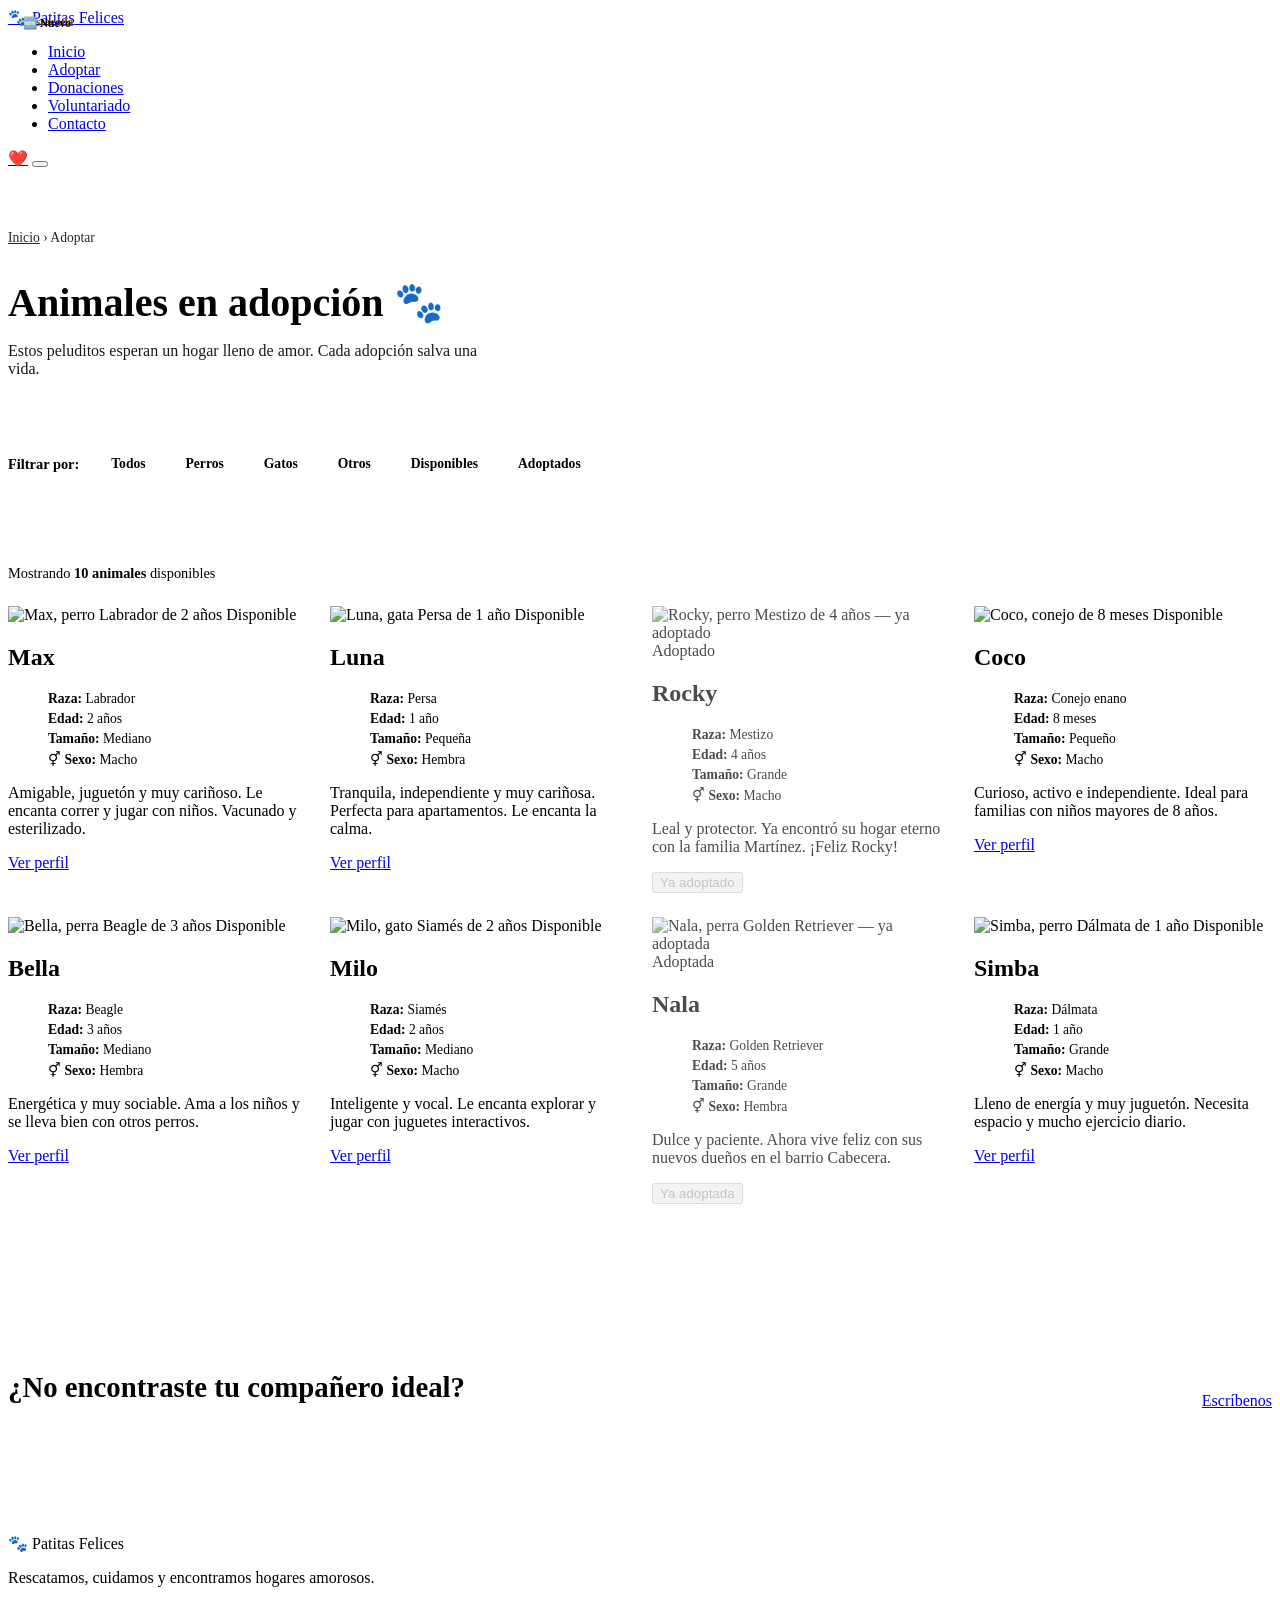
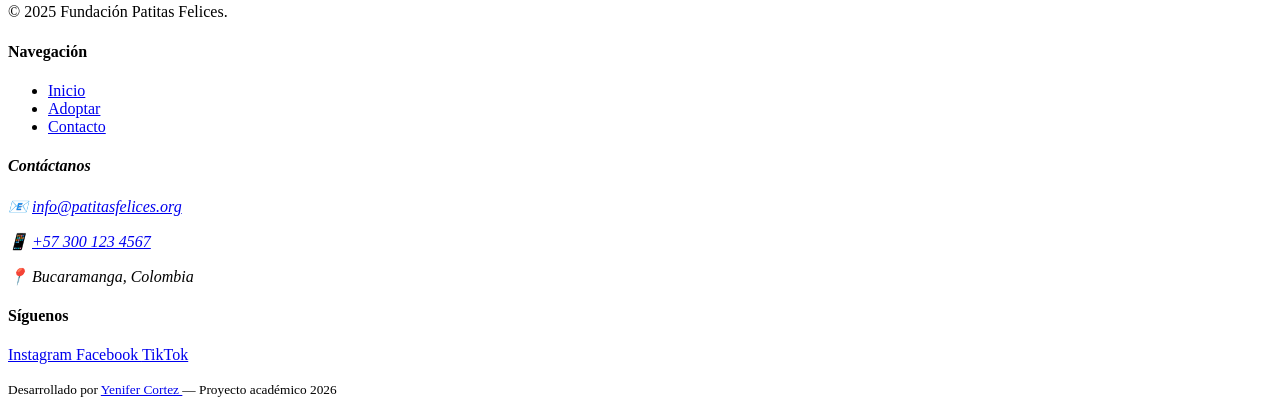
==== adoptar.html @ e4118180 "feat: Se arreglo el problema con responsive, se creo la carpeta de estilos adoptar y se añadieron nu" ====
<!DOCTYPE html>
<html lang="es">
<head>
  <meta charset="UTF-8">
  <meta name="viewport" content="width=device-width, initial-scale=1.0">
  <meta name="description" content="Animales en adopción — Fundación Patitas Felices">
  <title>Adoptar | Patitas Felices 🐾</title>

  <link rel="preconnect" href="https://fonts.googleapis.com">
  <link href="https://fonts.googleapis.com/css2?family=Fredoka+One&family=Nunito:wght@400;600;700&display=swap" rel="stylesheet">
  <link rel="stylesheet" href="css/style.css">
  <link rel="stylesheet" href="css/responsive.css">
  <link rel="stylesheet" href="CSS/style_adoptar.css">
</head>

<body>

  <header class="site-header">
    <nav class="navbar">
      <a href="index.html" class="nav-logo">🐾 <span>Patitas</span> Felices</a>

      <ul class="nav-menu">
        <li><a href="index.html"    class="nav-link">Inicio</a></li>
        <li><a href="adoptar.html"  class="nav-link active">Adoptar</a></li>
        <li><a href="#donaciones"   class="nav-link">Donaciones</a></li>
        <li><a href="#voluntariado" class="nav-link">Voluntariado</a></li>
        <li><a href="contacto.html" class="nav-link">Contacto</a></li>
      </ul>

      <a href="contacto.html" class="btn btn-nav">❤️</a>

      <button class="hamburger" aria-label="Abrir menú">
        <span></span>
        <span></span>
        <span></span>
      </button>
    </nav>
  </header>


  <main>

    <section class="pagina-banner">
      <div class="container">
        <p class="banner-ruta">
          <a href="index.html">Inicio</a>
          <span> › </span>
          <span>Adoptar</span>
        </p>
        <h1 class="banner-titulo">Animales en adopción 🐾</h1>
        <p class="banner-subtitulo">
          Estos peluditos esperan un hogar lleno de amor.
          Cada adopción salva una vida.
        </p>
      </div>
    </section>

    <section class="filtros-seccion">
      <div class="container">
        <div class="filtros-grupo">
          <span class="filtros-label">Filtrar por:</span>

          <div class="filtros-botones">
            <button class="filtro-btn filtro-activo">Todos</button>
            <button class="filtro-btn">Perros</button>
            <button class="filtro-btn">Gatos</button>
            <button class="filtro-btn">Otros</button>
            <button class="filtro-btn">Disponibles</button>
            <button class="filtro-btn">Adoptados</button>
          </div>
        </div>
      </div>
    </section>


    <section class="catalogo-seccion">
      <div class="container">

        <p class="catalogo-total">
          Mostrando <strong>10 animales</strong> disponibles
        </p>

        <div class="catalogo-grid">

          
          <article class="animal-card">
            <div class="animal-imagen">
              <img src="../patitas-felices-web/img/labrador.webp" alt="Max, perro Labrador de 2 años">
              <span class="animal-estado disponible">Disponible</span>
            </div>
            <div class="animal-info">
              <h2 class="animal-nombre">Max</h2>
             
              <ul class="animal-detalles">
                <li><strong>Raza:</strong> Labrador</li>
                <li><strong>Edad:</strong> 2 años</li>
                <li><strong>Tamaño:</strong> Mediano</li>
                <li>⚥  <strong>Sexo:</strong> Macho</li>
              </ul>
              <p class="animal-desc">
                Amigable, juguetón y muy cariñoso. Le encanta correr
                y jugar con niños. Vacunado y esterilizado.
              </p>
              <a href="perfil-animal.html" class="btn btn-primario btn-pequeno">
                Ver perfil
              </a>
            </div>
          </article>


          
          <article class="animal-card">
            <div class="animal-imagen">
              <img src="../patitas-felices-web/img/gata persa.jpeg" alt="Luna, gata Persa de 1 año">
              <span class="animal-estado disponible">Disponible</span>
            </div>
            <div class="animal-info">
              <h2 class="animal-nombre">Luna</h2>
              <ul class="animal-detalles">
                <li><strong>Raza:</strong> Persa</li>
                <li><strong>Edad:</strong> 1 año</li>
                <li><strong>Tamaño:</strong> Pequeña</li>
                <li>⚥  <strong>Sexo:</strong> Hembra</li>
              </ul>
              <p class="animal-desc">
                Tranquila, independiente y muy cariñosa.
                Perfecta para apartamentos. Le encanta la calma.
              </p>
              <a href="perfil-animal.html" class="btn btn-primario btn-pequeno">
                Ver perfil
              </a>
            </div>
          </article>


          
          <article class="animal-card animal-card--adoptado">
            <div class="animal-imagen">
              <img src="../patitas-felices-web/img/perrom.avif" alt="Rocky, perro Mestizo de 4 años — ya adoptado">
              <span class="animal-estado adoptado">Adoptado</span>
            </div>
            <div class="animal-info">
              <h2 class="animal-nombre">Rocky</h2>
              <ul class="animal-detalles">
                <li><strong>Raza:</strong> Mestizo</li>
                <li><strong>Edad:</strong> 4 años</li>
                <li><strong>Tamaño:</strong> Grande</li>
                <li>⚥  <strong>Sexo:</strong> Macho</li>
              </ul>
              <p class="animal-desc">
                Leal y protector. Ya encontró su hogar eterno
                con la familia Martínez. ¡Feliz Rocky! 
              </p>
              <button class="btn btn-gris btn-pequeno" disabled>
                Ya adoptado
              </button>
            </div>
          </article>

          <article class="animal-card">
            <div class="animal-imagen">
              <img src="../patitas-felices-web/img/conejo.jpeg" alt="Coco, conejo de 8 meses">
              <span class="animal-estado disponible">Disponible</span>
            </div>
            <div class="animal-info">
              <h2 class="animal-nombre">Coco</h2>
              <ul class="animal-detalles">
                <li><strong>Raza:</strong> Conejo enano</li>
                <li><strong>Edad:</strong> 8 meses</li>
                <li><strong>Tamaño:</strong> Pequeño</li>
                <li>⚥  <strong>Sexo:</strong> Macho</li>
              </ul>
              <p class="animal-desc">
                Curioso, activo e independiente.
                Ideal para familias con niños mayores de 8 años.
              </p>
              <a href="perfil-animal.html" class="btn btn-primario btn-pequeno">
                Ver perfil
              </a>
            </div>
          </article>


          <article class="animal-card">
            <div class="animal-imagen">
              <img src="../patitas-felices-web/img/bella.jpeg" alt="Bella, perra Beagle de 3 años">
              <span class="animal-estado disponible">Disponible</span>
              <span class="animal-badge">Destacada</span>

            </div>
            <div class="animal-info">
              <h2 class="animal-nombre">Bella</h2>
              <ul class="animal-detalles">
                <li><strong>Raza:</strong> Beagle</li>
                <li><strong>Edad:</strong> 3 años</li>
                <li><strong>Tamaño:</strong> Mediano</li>
                <li>⚥  <strong>Sexo:</strong> Hembra</li>
              </ul>
              <p class="animal-desc">
                Energética y muy sociable. Ama a los niños
                y se lleva bien con otros perros.
              </p>
              <a href="perfil-animal.html" class="btn btn-primario btn-pequeno">
                Ver perfil
              </a>
            </div>
          </article>

          <article class="animal-card">
            <div class="animal-imagen">
              <img src="../patitas-felices-web/img/siames.jpeg" alt="Milo, gato Siamés de 2 años">
              <span class="animal-estado disponible">Disponible</span>
            </div>
            <div class="animal-info">
              <h2 class="animal-nombre">Milo</h2>
              <ul class="animal-detalles">
                <li><strong>Raza:</strong> Siamés</li>
                <li><strong>Edad:</strong> 2 años</li>
                <li><strong>Tamaño:</strong> Mediano</li>
                <li>⚥  <strong>Sexo:</strong> Macho</li>
              </ul>
              <p class="animal-desc">
                Inteligente y vocal. Le encanta explorar
                y jugar con juguetes interactivos.
              </p>
              <a href="perfil-animal.html" class="btn btn-primario btn-pequeno">
                Ver perfil
              </a>
            </div>
          </article>


          <article class="animal-card animal-card--adoptado">
            <div class="animal-imagen">
              <img src="../patitas-felices-web/img/retriver.jpg" alt="Nala, perra Golden Retriever — ya adoptada">
              <span class="animal-estado adoptado">Adoptada</span>
            </div>
            <div class="animal-info">
              <h2 class="animal-nombre">Nala</h2>
              <ul class="animal-detalles">
                <li><strong>Raza:</strong> Golden Retriever</li>
                <li><strong>Edad:</strong> 5 años</li>
                <li><strong>Tamaño:</strong> Grande</li>
                <li>⚥  <strong>Sexo:</strong> Hembra</li>
              </ul>
              <p class="animal-desc">
                Dulce y paciente. Ahora vive feliz con
                sus nuevos dueños en el barrio Cabecera. 
              </p>
              <button class="btn btn-gris btn-pequeno" disabled>
                Ya adoptada
              </button>
            </div>
          </article>


          <!-- ========== TARJETA 8 ========== -->
          <article class="animal-card">
            <div class="animal-imagen">
              <img src="../patitas-felices-web/img/dalmata.jpg" alt="Simba, perro Dálmata de 1 año">
              <span class="animal-estado disponible">Disponible</span>
              <span class="animal-badge nuevo">🆕 Nuevo</span>
            </div>
            <div class="animal-info">
              <h2 class="animal-nombre">Simba</h2>
              <ul class="animal-detalles">
                <li><strong>Raza:</strong> Dálmata</li>
                <li><strong>Edad:</strong> 1 año</li>
                <li><strong>Tamaño:</strong> Grande</li>
                <li>⚥ <strong>Sexo:</strong> Macho</li>
              </ul>
              <p class="animal-desc">
                Lleno de energía y muy juguetón.
                Necesita espacio y mucho ejercicio diario.
              </p>
              <a href="perfil-animal.html" class="btn btn-primario btn-pequeno">
                Ver perfil
              </a>
            </div>
          </article>

        </div>
   

      </div>
    </section>

    <!--Seccion llamada a la accion-->
    <section class="adoptar-cta">
      <div class="container">
        <div class="cta-contenido">
          <div class="cta-texto">
            <h2>¿No encontraste tu compañero ideal?</h2>
            <p>Cuéntanos qué tipo de animal buscas y
               te avisamos cuando llegue uno que encaje.</p>
          </div>
          <a href="contacto.html" class="btn btn-primario btn-grande">
            Escríbenos
          </a>
        </div>
      </div>
    </section>

  </main>


  <footer class="site-footer">
    <div class="container">

      <div class="footer-grid">

        <div class="footer-marca">
          <p class="footer-logo">🐾 Patitas Felices</p>
          <p>Rescatamos, cuidamos y encontramos hogares amorosos.</p>
          <p class="footer-copy">
            © <time datetime="2025">2025</time> Fundación Patitas Felices.
          </p>
        </div>

        <nav aria-label="Navegación del footer">
          <h4>Navegación</h4>
          <ul>
            <li><a href="index.html">Inicio</a></li>
            <li><a href="adoptar.html">Adoptar</a></li>
            <li><a href="contacto.html">Contacto</a></li>
          </ul>
        </nav>

        <address>
          <h4>Contáctanos</h4>
          <p>📧 <a href="mailto:info@patitasfelices.org">
               info@patitasfelices.org</a></p>
          <p>📱 <a href="tel:+573001234567">+57 300 123 4567</a></p>
          <p>📍 Bucaramanga, Colombia</p>
        </address>

        <div class="footer-redes">
          <h4>Síguenos</h4>
          <a href="#" class="red-social" aria-label="Instagram">
            Instagram
          </a>
          <a href="#" class="red-social" aria-label="Facebook">
            Facebook
          </a>
          <a href="#" class="red-social" aria-label="TikTok">
            TikTok
          </a>
        </div>

      </div>

      <div class="footer-bottom">
        <p>
          <small>
            Desarrollado por
            <a href="https://github.com/yenico623"
               target="_blank"
               rel="noopener noreferrer">
              Yenifer Cortez
            </a>
            — Proyecto académico 2026
          </small>
        </p>
      </div>

    </div>
  </footer>

</body>
</html>
---- CSS/style_adoptar.css ----
/* ESTILOS EXCLUSIVOS DE adoptar.html*/

.pagina-banner {
  background-color: var(--naranja);
  padding: 3rem 0 2rem;
  color: var(--blanco);
}

.banner-ruta {
  font-size: 0.85rem;
  margin-bottom: 0.8rem;
  opacity: 0.85;
}

.banner-ruta a {
  color: var(--blanco);
  text-decoration: underline;
}

.banner-titulo {
  font-family: var(--fuente-titulo);
  font-size: 2.5rem;
  margin-bottom: 0.5rem;
}

.banner-subtitulo {
  font-size: 1rem;
  opacity: 0.9;
  max-width: 500px;
}


/* Filtros visuales */
.filtros-seccion {
  padding: 1.5rem 0;
  background-color: var(--blanco);
  border-bottom: 2px solid var(--borde);
  position: sticky;
  top: 65px;

  z-index: 50;
}

.filtros-grupo {
  display: flex;
  align-items: center;
  gap: 1rem;
  flex-wrap: wrap;
}

.filtros-label {
  font-weight: 700;
  font-size: 0.9rem;
  color: var(--texto-suave);
  white-space: nowrap;
}

.filtros-botones {
  display: flex;
  gap: 0.5rem;
  flex-wrap: wrap;
}

.filtro-btn {
  padding: 0.4rem 1rem;
  border-radius: 50px;
  border: 2px solid var(--borde);
  background-color: var(--blanco);
  color: var(--texto);
  font-family: var(--fuente-texto);
  font-size: 0.85rem;
  font-weight: 600;
  cursor: pointer;
  transition: all 0.2s;
}

.filtro-btn:hover {
  border-color: var(--naranja);
  color: var(--naranja);
}

.filtro-activo {
  background-color: var(--naranja);
  color: var(--blanco);
  border-color: var(--naranja);
}


/* Catálogo */
.catalogo-seccion {
  padding: 3rem 0 5rem;
  background-color: var(--fondo);
}

.catalogo-total {
  font-size: 0.9rem;
  color: var(--texto-suave);
  margin-bottom: 1.5rem;
}

.catalogo-grid {
  display: grid;
  grid-template-columns: repeat(auto-fit, minmax(260px, 1fr));
  gap: 1.5rem;
}

.animal-badge {
  position: absolute;
  top: 0.8rem;
  left: 0.8rem;
  background-color: var(--amarillo);
  color: #7a5c00;
  padding: 3px 10px;
  border-radius: 50px;
  font-size: 0.72rem;
  font-weight: 700;
}

.animal-badge.nuevo {
  background-color: var(--verde);
  color: var(--blanco);
}

.animal-card--adoptado {
  opacity: 0.7;
  filter: grayscale(30%);
  
}

.animal-detalles {
  list-style: none;
  display: flex;
  flex-direction: column;
  gap: 4px;
  margin-bottom: 0.8rem;
  font-size: 0.85rem;
  color: var(--texto-suave);
}


.adoptar-cta {
  padding: 4rem 0;
  background-color: var(--verde);
}

.cta-contenido {
  display: flex;
  justify-content: space-between;
  align-items: center;
  gap: 2rem;
  flex-wrap: wrap;
}

.cta-texto h2 {
  font-family: var(--fuente-titulo);
  font-size: 1.8rem;
  color: var(--blanco);
  margin-bottom: 0.5rem;
}

.cta-texto p {
  color: rgba(255,255,255,0.85);
}
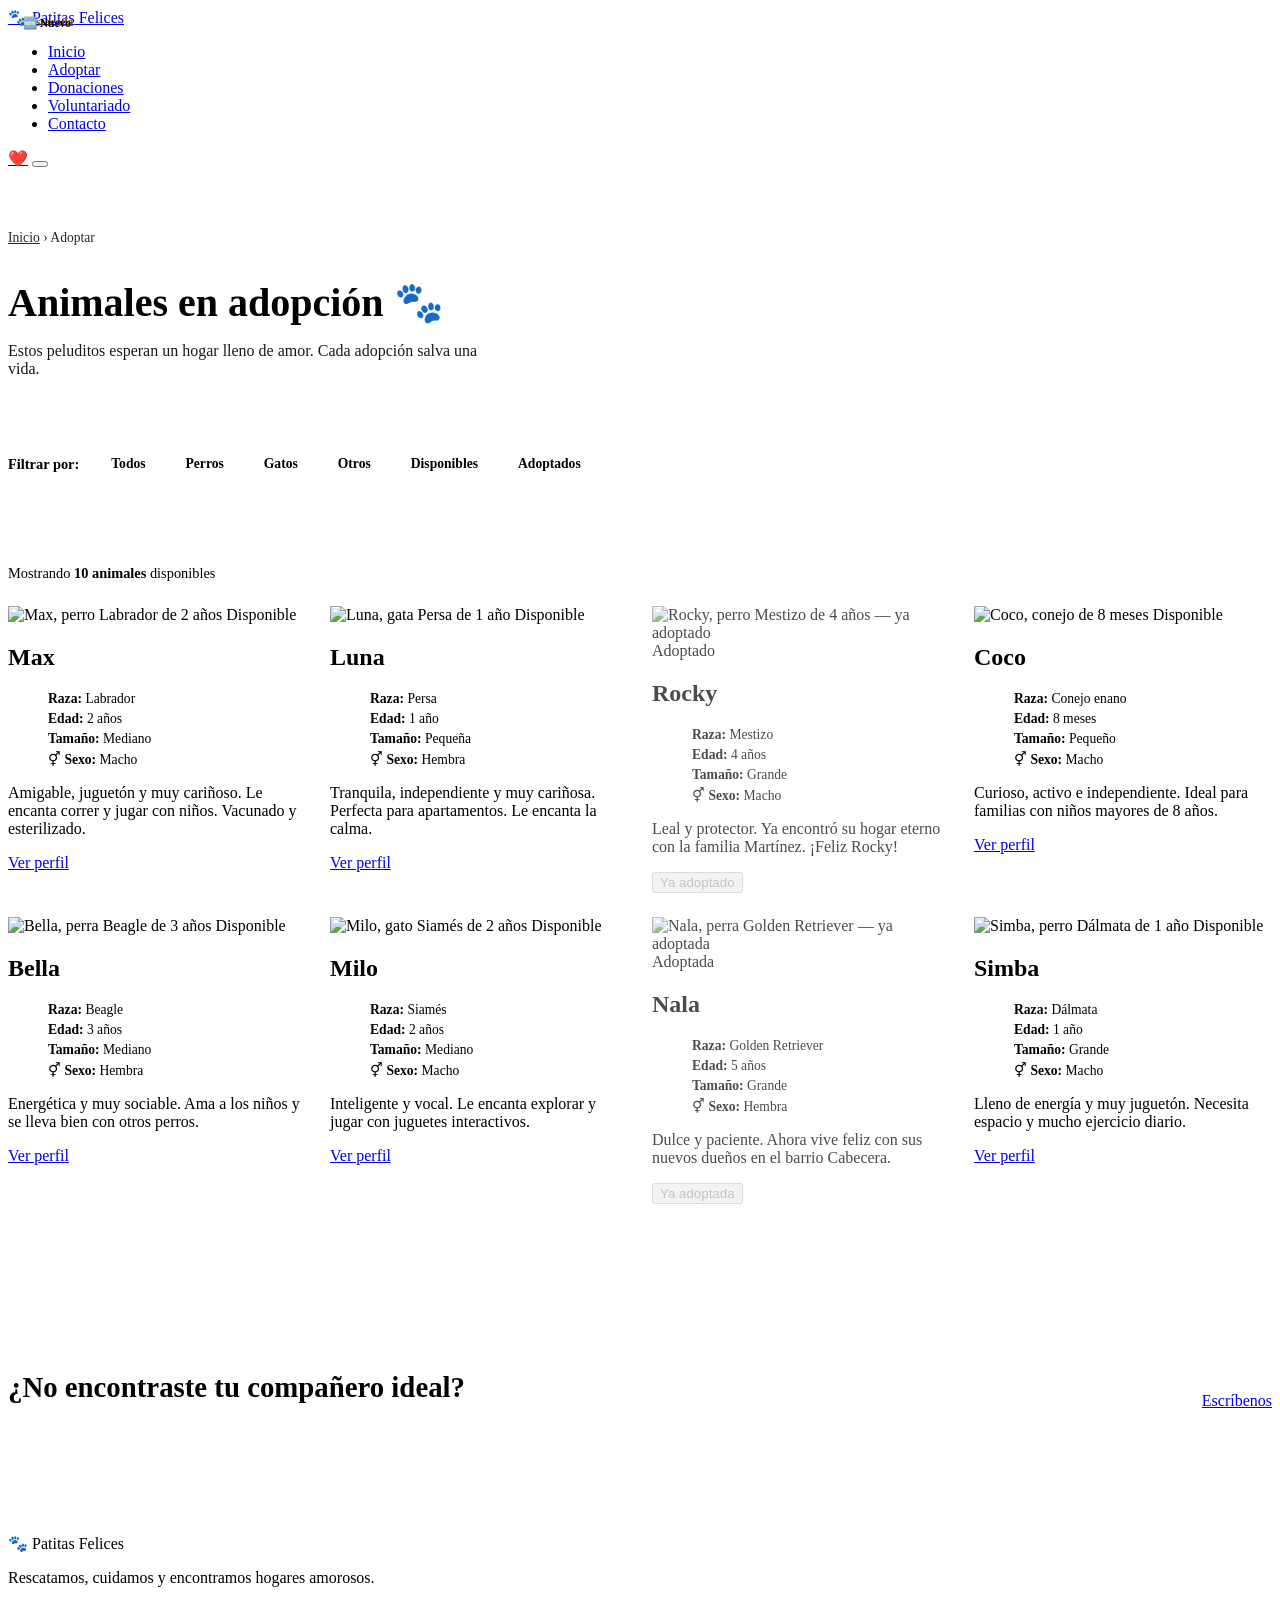
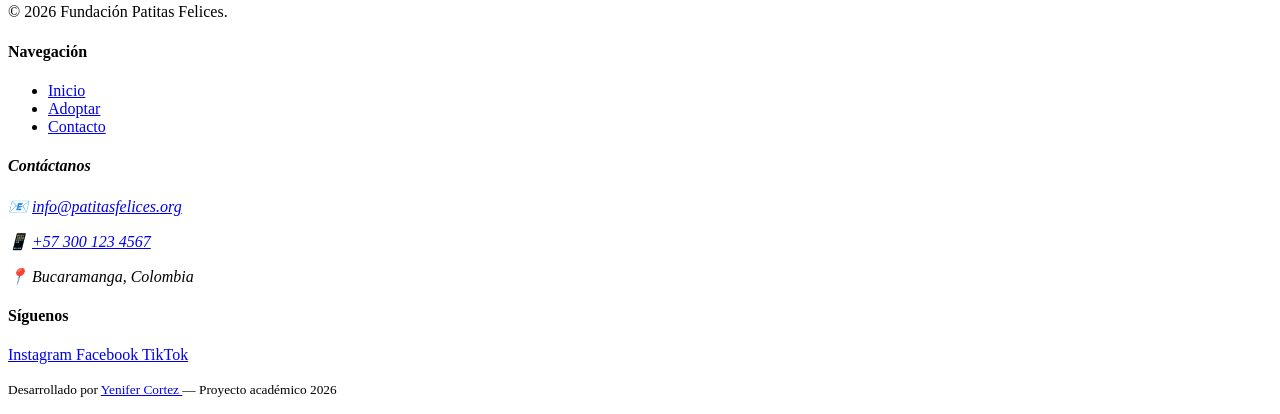
==== commit 39a2431a: "feature: Galeria responsive y seccion de testimonios editada" ====
--- a/adoptar.html
+++ b/adoptar.html
@@ -313,7 +313,7 @@
           <p class="footer-logo">🐾 Patitas Felices</p>
           <p>Rescatamos, cuidamos y encontramos hogares amorosos.</p>
           <p class="footer-copy">
-            © <time datetime="2025">2025</time> Fundación Patitas Felices.
+            © <time datetime="2026">2026</time> Fundación Patitas Felices.
           </p>
         </div>
 
